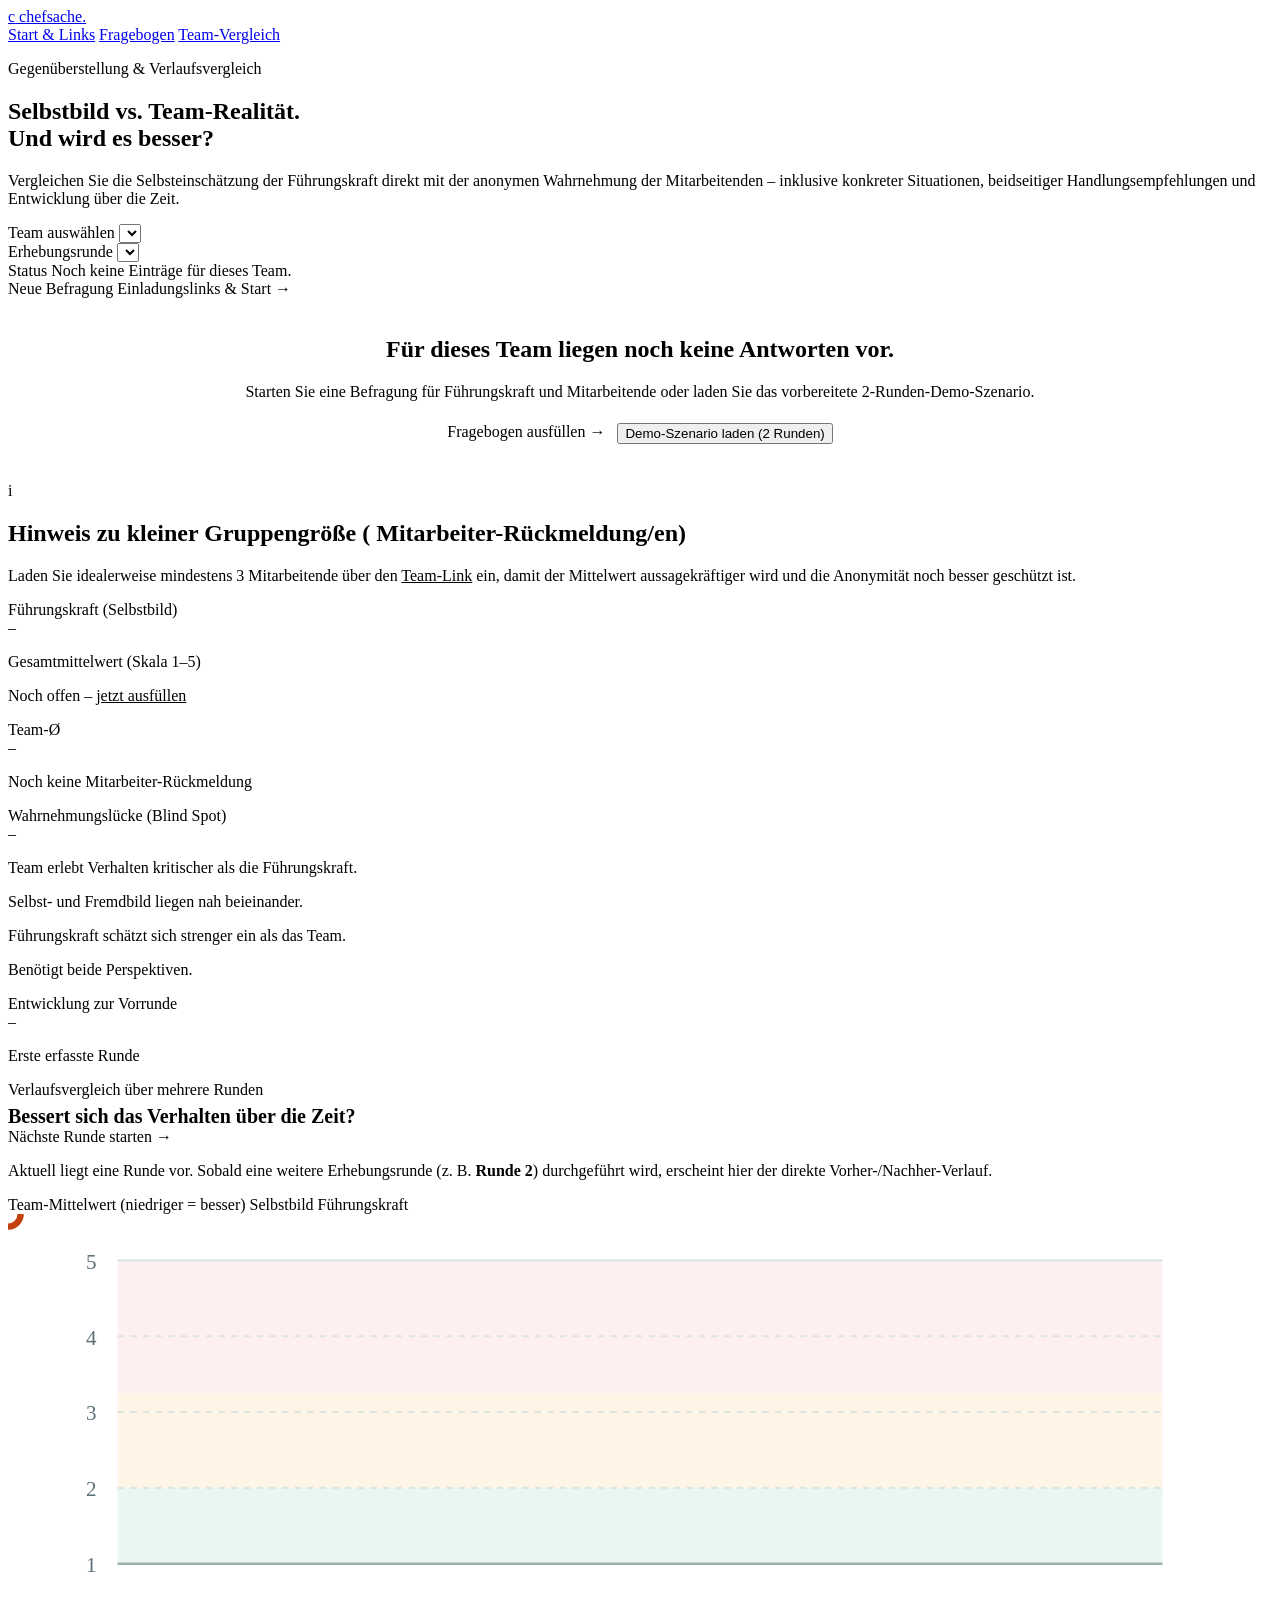
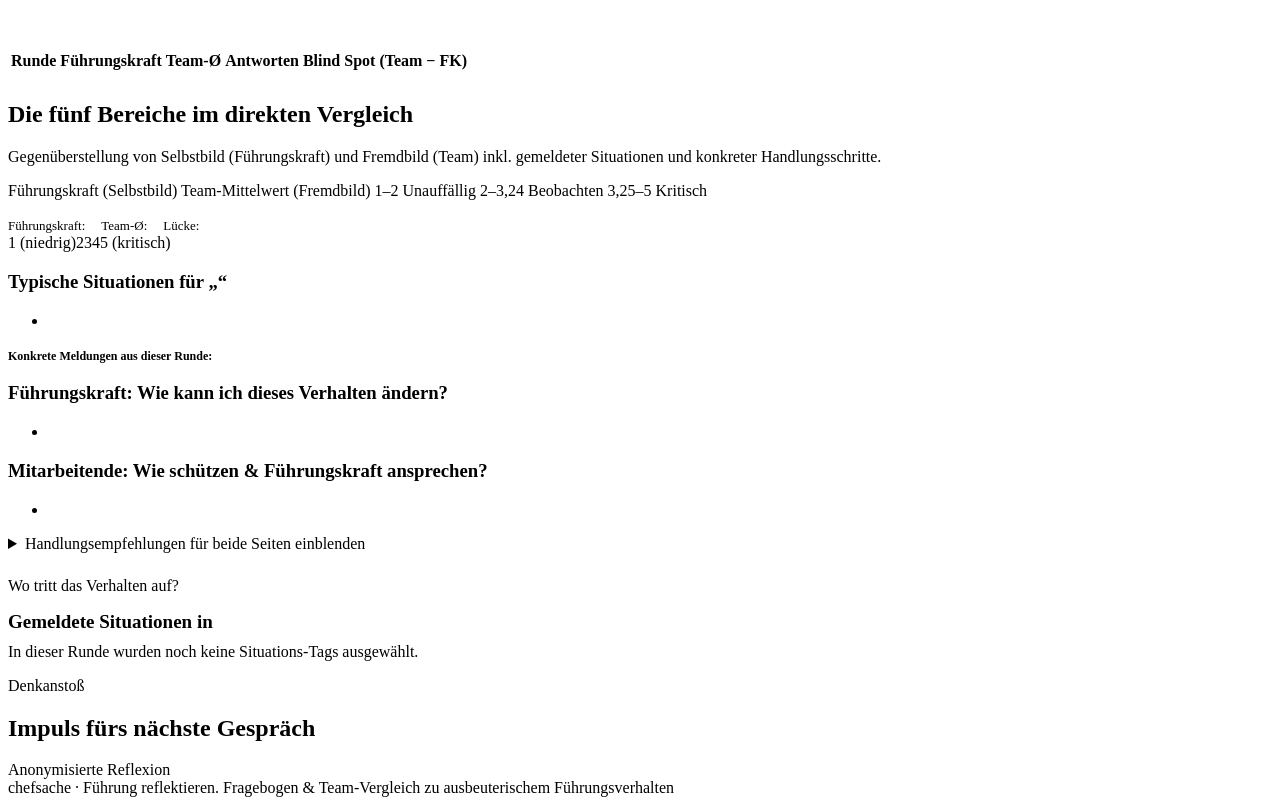
==== src/main/resources/templates/compare.html @ ace64495 "Add German team comparison, H2 persistence, guidance, color scale, and round tracking" ====
<!DOCTYPE html>
<html lang="de" xmlns:th="http://www.thymeleaf.org">
<head>
    <meta charset="UTF-8">
    <meta name="viewport" content="width=device-width, initial-scale=1">
    <title>chefsache – Team-Vergleich &amp; Entwicklung</title>
    <link rel="stylesheet" href="/css/chefsache.css">
</head>
<body>
<header class="site-header">
    <div class="header-inner">
        <a class="brand" href="/" aria-label="chefsache – Startseite">
            <span class="brand-mark" aria-hidden="true">c</span>
            <span>chefsache<span class="brand-dot">.</span></span>
        </a>
        <nav class="site-nav" aria-label="Hauptnavigation">
            <a class="nav-link" href="/">Start &amp; Links</a>
            <a class="nav-link" href="/quiz">Fragebogen</a>
            <a class="nav-link is-active" href="/compare">Team-Vergleich</a>
        </nav>
    </div>
</header>

<main class="page">
    <section class="hero" aria-labelledby="page-title">
        <p class="eyebrow">Gegenüberstellung &amp; Verlaufsvergleich</p>
        <h1 id="page-title">Selbstbild vs. Team-Realität.<br>Und wird es besser?</h1>
        <p class="intro">Vergleichen Sie die Selbsteinschätzung der Führungskraft direkt mit der anonymen Wahrnehmung der Mitarbeitenden – inklusive konkreter Situationen, beidseitiger Handlungsempfehlungen und Entwicklung über die Zeit.</p>
    </section>

    <form action="/compare" method="get" class="context-bar" aria-label="Team und Runde auswählen">
        <div class="field-group">
            <label for="teamSelect">Team auswählen</label>
            <select id="teamSelect" name="team" onchange="this.form.submit()">
                <option th:if="${#lists.isEmpty(teamOverviews)}" th:value="${selectedTeam}" th:text="${selectedTeam}"></option>
                <option th:each="t : ${teamOverviews}"
                        th:value="${t.teamCode}"
                        th:selected="${t.teamCode == selectedTeam}"
                        th:text="|${t.teamCode} (${t.totalSubmissions} Abgaben)|"></option>
            </select>
        </div>
        <div class="field-group" th:if="${report != null}">
            <label for="roundSelect">Erhebungsrunde</label>
            <select id="roundSelect" name="round" onchange="this.form.submit()">
                <option th:each="r : ${report.availableRounds}"
                        th:value="${r}"
                        th:selected="${r == report.selectedRound}"
                        th:text="${r}"></option>
            </select>
        </div>
        <div class="field-group" th:if="${report == null}">
            <span class="field-label">Status</span>
            <span class="field-hint">Noch keine Einträge für dieses Team.</span>
        </div>
        <div class="field-group">
            <span class="field-label">Neue Befragung</span>
            <a class="button" th:href="@{/(team=${selectedTeam})}">Einladungslinks &amp; Start →</a>
        </div>
    </form>

    <section th:if="${report == null}" class="card" style="text-align: center; padding: 38px 24px;">
        <h2 style="margin-top: 0;">Für dieses Team liegen noch keine Antworten vor.</h2>
        <p class="intro" style="margin: 0 auto 22px;">Starten Sie eine Befragung für Führungskraft und Mitarbeitende oder laden Sie das vorbereitete 2-Runden-Demo-Szenario.</p>
        <div style="display: flex; justify-content: center; gap: 12px; flex-wrap: wrap;">
            <a class="button" th:href="@{/quiz(role='EMPLOYEE',team=${selectedTeam},round='Runde 1')}">Fragebogen ausfüllen →</a>
            <form action="/demo/seed" method="post">
                <button type="submit" class="button button-secondary">Demo-Szenario laden (2 Runden)</button>
            </form>
        </div>
    </section>

    <div th:if="${report != null}">
        <!-- Anonymitätshinweis bei kleinem Sample -->
        <aside th:if="${report.employeeCount > 0 and report.employeeCount < 3}" class="guide">
            <span class="guide-icon" aria-hidden="true">i</span>
            <div>
                <h2>Hinweis zu kleiner Gruppengröße (<span th:text="${report.employeeCount}"></span> Mitarbeiter-Rückmeldung/en)</h2>
                <p>Laden Sie idealerweise mindestens 3 Mitarbeitende über den <a th:href="@{/(team=${report.teamCode},round=${report.selectedRound})}" style="text-decoration: underline;">Team-Link</a> ein, damit der Mittelwert aussagekräftiger wird und die Anonymität noch besser geschützt ist.</p>
            </div>
        </aside>

        <!-- 4 KPI-Karten -->
        <section class="grid-4" aria-label="Kennzahlen im Überblick">
            <div class="kpi-card">
                <div class="kpi-label">Führungskraft (Selbstbild)</div>
                <div class="kpi-value" th:if="${report.leaderTotalScore != null}"
                     th:text="${#numbers.formatDecimal(report.leaderTotalScore, 1, 'POINT', 2, 'COMMA')}"></div>
                <div class="kpi-value" th:if="${report.leaderTotalScore == null}">–</div>
                <p class="kpi-sub" th:if="${report.leaderTotalScore != null}">Gesamtmittelwert (Skala 1–5)</p>
                <p class="kpi-sub" th:if="${report.leaderTotalScore == null}">
                    Noch offen – <a th:href="@{/quiz(role='LEADER',team=${report.teamCode},round=${report.selectedRound})}" style="text-decoration: underline;">jetzt ausfüllen</a>
                </p>
            </div>

            <div class="kpi-card">
                <div class="kpi-label" th:text="|Team-Ø (${report.employeeCount} Antworten)|">Team-Ø</div>
                <div class="kpi-value score-text" th:classappend="| ${report.overallSeverity.cssClass}|"
                     th:if="${report.employeeTotalScore != null}"
                     th:text="${#numbers.formatDecimal(report.employeeTotalScore, 1, 'POINT', 2, 'COMMA')}"></div>
                <div class="kpi-value" th:if="${report.employeeTotalScore == null}">–</div>
                <span th:if="${report.employeeTotalScore != null}" class="severity-badge"
                      th:classappend="| ${report.overallSeverity.cssClass}|"
                      th:text="${report.overallSeverity.label}"></span>
                <p class="kpi-sub" th:if="${report.employeeTotalScore == null}">
                    Noch keine Mitarbeiter-Rückmeldung
                </p>
            </div>

            <div class="kpi-card">
                <div class="kpi-label">Wahrnehmungslücke (Blind Spot)</div>
                <div class="kpi-value" th:if="${report.totalBlindSpot != null}"
                     th:text="${(report.totalBlindSpot >= 0 ? '+' : '') + #numbers.formatDecimal(report.totalBlindSpot, 1, 'POINT', 2, 'COMMA')}"></div>
                <div class="kpi-value" th:if="${report.totalBlindSpot == null}">–</div>
                <p class="kpi-sub" th:if="${report.totalBlindSpot != null and report.totalBlindSpot > 0.3}">
                    Team erlebt Verhalten kritischer als die Führungskraft.
                </p>
                <p class="kpi-sub" th:if="${report.totalBlindSpot != null and report.totalBlindSpot <= 0.3 and report.totalBlindSpot >= -0.3}">
                    Selbst- und Fremdbild liegen nah beieinander.
                </p>
                <p class="kpi-sub" th:if="${report.totalBlindSpot != null and report.totalBlindSpot < -0.3}">
                    Führungskraft schätzt sich strenger ein als das Team.
                </p>
                <p class="kpi-sub" th:if="${report.totalBlindSpot == null}">Benötigt beide Perspektiven.</p>
            </div>

            <div class="kpi-card">
                <div class="kpi-label">Entwicklung zur Vorrunde</div>
                <div class="kpi-value" th:if="${report.totalTrendDelta != null}"
                     th:text="${(report.totalTrendDelta >= 0 ? '+' : '') + #numbers.formatDecimal(report.totalTrendDelta, 1, 'POINT', 2, 'COMMA')}"></div>
                <div class="kpi-value" th:if="${report.totalTrendDelta == null}">–</div>
                <span class="trend-badge" th:classappend="| ${report.totalTrend.cssClass}|"
                      th:text="|${report.totalTrend.arrow} ${report.totalTrend.label}|"></span>
                <p class="kpi-sub" th:if="${report.previousRound != null}" th:text="|Vergleich zu ${report.previousRound}|"></p>
                <p class="kpi-sub" th:if="${report.previousRound == null}">Erste erfasste Runde</p>
            </div>
        </section>

        <!-- Zeitlicher Verlauf ("Bessert sich das Verhalten?") -->
        <section class="card" style="margin-bottom: 24px;" aria-labelledby="timeline-title">
            <div class="result-row-head" style="margin-bottom: 10px;">
                <div>
                    <p class="eyebrow" style="margin-bottom: 6px;">Verlaufsvergleich über mehrere Runden</p>
                    <h2 id="timeline-title" style="margin: 0; font-size: 20px;">Bessert sich das Verhalten über die Zeit?</h2>
                </div>
                <a class="button button-secondary"
                   th:href="@{/(team=${report.teamCode},round=|Runde ${report.availableRounds.size() + 1}|)}">
                    Nächste Runde starten →
                </a>
            </div>

            <p class="section-description" th:if="${report.timeline.size() < 2}">
                Aktuell liegt eine Runde vor. Sobald eine weitere Erhebungsrunde (z. B. <strong>Runde 2</strong>) durchgeführt wird, erscheint hier der direkte Vorher-/Nachher-Verlauf.
            </p>

            <div th:if="${report.timeline.size() >= 2}">
                <div class="compare-markers-legend">
                    <span><span class="dot-sample dot-employee"></span> Team-Mittelwert (niedriger = besser)</span>
                    <span><span class="dot-sample dot-leader"></span> Selbstbild Führungskraft</span>
                </div>

                <div class="chart-wrap">
                    <svg class="trend-svg" viewBox="0 0 600 205" role="img" aria-label="Verlaufsdiagramm der Rundenwerte von 1 bis 5">
                        <!-- Ampel-Zonen im Hintergrund -->
                        <rect x="52" y="22" width="496" height="63" fill="#fef0f0"/>
                        <rect x="52" y="85" width="496" height="45" fill="#fef5e7"/>
                        <rect x="52" y="130" width="496" height="36" fill="#eaf6f1"/>

                        <!-- Skalenlinien 5..1 -->
                        <line x1="52" y1="22" x2="548" y2="22" stroke="#dce5e2" stroke-width="1"/>
                        <line x1="52" y1="58" x2="548" y2="58" stroke="#dce5e2" stroke-width="1" stroke-dasharray="3 3"/>
                        <line x1="52" y1="94" x2="548" y2="94" stroke="#dce5e2" stroke-width="1" stroke-dasharray="3 3"/>
                        <line x1="52" y1="130" x2="548" y2="130" stroke="#dce5e2" stroke-width="1" stroke-dasharray="3 3"/>
                        <line x1="52" y1="166" x2="548" y2="166" stroke="#9eb3ad" stroke-width="1.2"/>

                        <text x="42" y="26" font-size="10" fill="#5d7078" text-anchor="end">5</text>
                        <text x="42" y="62" font-size="10" fill="#5d7078" text-anchor="end">4</text>
                        <text x="42" y="98" font-size="10" fill="#5d7078" text-anchor="end">3</text>
                        <text x="42" y="134" font-size="10" fill="#5d7078" text-anchor="end">2</text>
                        <text x="42" y="170" font-size="10" fill="#5d7078" text-anchor="end">1</text>

                        <!-- Verbindungslinien zwischen Runden -->
                        <g th:each="pt, st : ${report.timeline}" th:if="${!st.last}">
                            <line th:if="${pt.leaderYCoord != null and report.timeline[st.index + 1].leaderYCoord != null}"
                                  th:attr="x1=${pt.xCoord},y1=${pt.leaderYCoord},x2=${report.timeline[st.index + 1].xCoord},y2=${report.timeline[st.index + 1].leaderYCoord}"
                                  stroke="#172f3b" stroke-width="2.5"/>
                            <line th:if="${pt.employeeYCoord != null and report.timeline[st.index + 1].employeeYCoord != null}"
                                  th:attr="x1=${pt.xCoord},y1=${pt.employeeYCoord},x2=${report.timeline[st.index + 1].xCoord},y2=${report.timeline[st.index + 1].employeeYCoord}"
                                  stroke="#c2410c" stroke-width="3"/>
                        </g>

                        <!-- Punkte & Beschriftungen -->
                        <g th:each="pt : ${report.timeline}">
                            <circle th:if="${pt.leaderYCoord != null}"
                                    th:attr="cx=${pt.xCoord},cy=${pt.leaderYCoord}" r="5.5" fill="#172f3b" stroke="#fff" stroke-width="1.5"/>
                            <circle th:if="${pt.employeeYCoord != null}"
                                    th:attr="cx=${pt.xCoord},cy=${pt.employeeYCoord}" r="6" fill="#fff" stroke="#c2410c" stroke-width="3"/>
                            <text th:if="${pt.employeeTotal != null}"
                                  th:attr="x=${pt.xCoord},y=${pt.employeeYCoord - 11}"
                                  font-size="11" font-weight="700" fill="#9a3412" text-anchor="middle"
                                  th:text="${#numbers.formatDecimal(pt.employeeTotal, 1, 'POINT', 2, 'COMMA')}"></text>
                            <text th:attr="x=${pt.xCoord}" y="188" font-size="11" font-weight="600" fill="#172f3b" text-anchor="middle"
                                  th:text="${pt.roundName}"></text>
                        </g>
                    </svg>
                </div>

                <table class="data-table">
                    <thead>
                    <tr>
                        <th>Runde</th>
                        <th>Führungskraft</th>
                        <th>Team-Ø</th>
                        <th>Antworten</th>
                        <th>Blind Spot (Team − FK)</th>
                    </tr>
                    </thead>
                    <tbody>
                    <tr th:each="pt : ${report.timeline}">
                        <td><strong th:text="${pt.roundName}"></strong></td>
                        <td th:text="${pt.leaderTotal != null ? #numbers.formatDecimal(pt.leaderTotal, 1, 'POINT', 2, 'COMMA') : '–'}"></td>
                        <td th:text="${pt.employeeTotal != null ? #numbers.formatDecimal(pt.employeeTotal, 1, 'POINT', 2, 'COMMA') : '–'}"></td>
                        <td th:text="${pt.employeeCount}"></td>
                        <td th:text="${pt.blindSpot != null ? ((pt.blindSpot >= 0 ? '+' : '') + #numbers.formatDecimal(pt.blindSpot, 1, 'POINT', 2, 'COMMA')) : '–'}"></td>
                    </tr>
                    </tbody>
                </table>
            </div>
        </section>

        <!-- Detailvergleich je Kategorie -->
        <section class="results-card" style="margin-bottom: 24px;" aria-labelledby="compare-areas-title">
            <h2 id="compare-areas-title">Die fünf Bereiche im direkten Vergleich</h2>
            <p class="section-description">Gegenüberstellung von Selbstbild (Führungskraft) und Fremdbild (Team) inkl. gemeldeter Situationen und konkreter Handlungsschritte.</p>

            <div class="compare-markers-legend">
                <span><span class="dot-sample dot-leader"></span> Führungskraft (Selbstbild)</span>
                <span><span class="dot-sample dot-employee"></span> Team-Mittelwert (Fremdbild)</span>
                <span class="legend-item"><span class="legend-swatch" style="background: var(--sev-low);"></span> 1–2 Unauffällig</span>
                <span class="legend-item"><span class="legend-swatch" style="background: var(--sev-mod);"></span> 2–3,24 Beobachten</span>
                <span class="legend-item"><span class="legend-swatch" style="background: var(--sev-high);"></span> 3,25–5 Kritisch</span>
            </div>

            <div class="result-row" th:each="cat : ${report.categories}">
                <div class="result-row-head">
                    <div>
                        <span class="result-label" th:text="${cat.category.label}"></span>
                        <span class="severity-badge" style="margin-left: 8px;"
                              th:classappend="| ${cat.severity.cssClass}|"
                              th:text="${cat.severity.label}"></span>
                        <span th:if="${cat.trend.name() != 'NO_BASELINE'}" class="trend-badge" style="margin-left: 6px;"
                              th:classappend="| ${cat.trend.cssClass}|"
                              th:text="|${cat.trend.arrow} ${cat.trend.label} (${cat.trendDelta >= 0 ? '+' : ''}${#numbers.formatDecimal(cat.trendDelta, 1, 'POINT', 2, 'COMMA')})|"></span>
                    </div>
                    <div style="display: flex; gap: 16px; flex-wrap: wrap; font-size: 13px;">
                        <span>Führungskraft:
                            <strong th:text="${cat.leaderScore != null ? #numbers.formatDecimal(cat.leaderScore, 1, 'POINT', 2, 'COMMA') : '–'}"></strong>
                        </span>
                        <span>Team-Ø:
                            <strong class="score-text" th:classappend="| ${cat.severity.cssClass}|"
                                    th:text="${cat.employeeScore != null ? #numbers.formatDecimal(cat.employeeScore, 1, 'POINT', 2, 'COMMA') : '–'}"></strong>
                            <small th:if="${cat.employeeMin != null and cat.employeeMax != null and report.employeeCount > 1}"
                                   th:text="| (Spanne ${#numbers.formatDecimal(cat.employeeMin, 1, 'POINT', 1, 'COMMA')}–${#numbers.formatDecimal(cat.employeeMax, 1, 'POINT', 1, 'COMMA')})|"></small>
                        </span>
                        <span th:if="${cat.blindSpotDelta != null}">
                            Lücke:
                            <strong th:text="${(cat.blindSpotDelta >= 0 ? '+' : '') + #numbers.formatDecimal(cat.blindSpotDelta, 1, 'POINT', 2, 'COMMA')}"></strong>
                        </span>
                    </div>
                </div>

                <div class="spectrum-track" aria-hidden="true">
                    <span th:if="${cat.leaderScore != null and cat.employeeScore != null}"
                          class="gap-span"
                          th:style="|left: ${cat.gapStartPercent()}%; width: ${cat.gapWidthPercent()}%;|"></span>
                    <span th:if="${cat.leaderScore != null}"
                          class="result-dot marker-leader"
                          th:style="|--score-position: ${cat.leaderPositionPercent()}%;|"
                          title="Führungskraft"></span>
                    <span th:if="${cat.employeeScore != null}"
                          class="result-dot marker-employee"
                          th:style="|--score-position: ${cat.employeePositionPercent()}%;|"
                          title="Team-Mittelwert"></span>
                </div>
                <div class="scale-ticks" aria-hidden="true">
                    <span>1 (niedrig)</span><span>2</span><span>3</span><span>4</span><span>5 (kritisch)</span>
                </div>

                <div class="category-detail-grid">
                    <div class="situation-box">
                        <h3>Typische Situationen für „<span th:text="${cat.category.label}"></span>“</h3>
                        <p style="margin: 0 0 8px; color: var(--muted);" th:text="${cat.guidance.overview}"></p>
                        <ul>
                            <li th:each="sit : ${cat.guidance.typicalSituations}" th:text="${sit}"></li>
                        </ul>

                        <div th:if="${!#lists.isEmpty(cat.categoryNotes)}" style="margin-top: 12px;">
                            <strong style="font-size: 12px;">Konkrete Meldungen aus dieser Runde:</strong>
                            <div class="note-list">
                                <div class="note-item" th:each="note : ${cat.categoryNotes}">
                                    <div class="note-meta">
                                        <span class="pill pill-role" th:text="${note.role.shortLabel}"></span>
                                        <span th:each="tag : ${note.tags}" class="pill" th:text="${tag}"></span>
                                    </div>
                                    <div th:text="${note.text}"></div>
                                </div>
                            </div>
                        </div>
                    </div>

                    <div th:if="${cat.severity.actionRecommended}" class="guidance-columns">
                        <div class="guidance-box guidance-leader">
                            <h3>Führungskraft: Wie kann ich dieses Verhalten ändern?</h3>
                            <ul>
                                <li th:each="tip : ${cat.guidance.leaderChangeActions}" th:text="${tip}"></li>
                            </ul>
                        </div>
                        <div class="guidance-box guidance-employee">
                            <h3>Mitarbeitende: Wie schützen &amp; Führungskraft ansprechen?</h3>
                            <ul>
                                <li th:each="tip : ${cat.guidance.employeeDefenseActions}" th:text="${tip}"></li>
                            </ul>
                            <p style="margin: 10px 0 0;" th:text="${cat.guidance.employeeAddressGuide}"></p>
                            <p class="script-quote" th:text="${cat.guidance.employeeConversationExample}"></p>
                        </div>
                    </div>

                    <details th:if="${!cat.severity.actionRecommended}" class="details-toggle">
                        <summary>Handlungsempfehlungen für beide Seiten einblenden</summary>
                        <div class="guidance-columns" style="margin-top: 10px;">
                            <div class="guidance-box guidance-leader">
                                <h3>Führungskraft: Verhalten stärken</h3>
                                <ul>
                                    <li th:each="tip : ${cat.guidance.leaderChangeActions}" th:text="${tip}"></li>
                                </ul>
                            </div>
                            <div class="guidance-box guidance-employee">
                                <h3>Mitarbeitende: Schutz &amp; Ansprache</h3>
                                <ul>
                                    <li th:each="tip : ${cat.guidance.employeeDefenseActions}" th:text="${tip}"></li>
                                </ul>
                                <p style="margin: 10px 0 0;" th:text="${cat.guidance.employeeAddressGuide}"></p>
                                <p class="script-quote" th:text="${cat.guidance.employeeConversationExample}"></p>
                            </div>
                        </div>
                    </details>
                </div>
            </div>
        </section>

        <!-- Häufigste Situationen + Denkanstoß -->
        <div class="grid-2">
            <section class="card" aria-labelledby="tags-title">
                <p class="eyebrow">Wo tritt das Verhalten auf?</p>
                <h2 id="tags-title" style="margin: 0 0 10px; font-size: 19px;">Gemeldete Situationen in <span th:text="${report.selectedRound}"></span></h2>
                <div th:if="${#lists.isEmpty(report.situationTagCounts)}" class="field-hint">
                    In dieser Runde wurden noch keine Situations-Tags ausgewählt.
                </div>
                <div th:if="${!#lists.isEmpty(report.situationTagCounts)}" class="tag-grid">
                    <span class="pill" th:each="tc : ${report.situationTagCounts}"
                          th:text="|${tc.tag} (${tc.count}×)|"></span>
                </div>
                <div th:if="${!#lists.isEmpty(report.generalSituationNotes)}" class="note-list" style="margin-top: 14px;">
                    <div class="note-item" th:each="note : ${report.generalSituationNotes}">
                        <div class="note-meta">
                            <span class="pill pill-role" th:text="${note.role.shortLabel}"></span>
                            <span th:each="tag : ${note.tags}" class="pill" th:text="${tag}"></span>
                        </div>
                        <div th:text="${note.text}"></div>
                    </div>
                </div>
            </section>

            <section class="reflection-card" aria-labelledby="team-prompt-title">
                <p class="eyebrow" th:text="${report.thinkingPromptHeadline}">Denkanstoß</p>
                <h2 id="team-prompt-title">Impuls fürs nächste Gespräch</h2>
                <p th:text="${report.thinkingPromptText}"></p>
                <div th:if="${!#lists.isEmpty(report.reflectionNotes)}" class="note-list">
                    <div class="note-item" style="color: var(--ink);" th:each="ref : ${report.reflectionNotes}">
                        <div class="note-meta">
                            <span class="pill pill-role" th:text="${ref.role.shortLabel}"></span>
                            <span>Anonymisierte Reflexion</span>
                        </div>
                        <div th:text="${ref.text}"></div>
                    </div>
                </div>
            </section>
        </div>
    </div>
</main>

<footer class="site-footer">
    <div class="footer-inner">
        <span>chefsache · Führung reflektieren.</span>
        <span>Fragebogen &amp; Team-Vergleich zu ausbeuterischem Führungsverhalten</span>
    </div>
</footer>
</body>
</html>
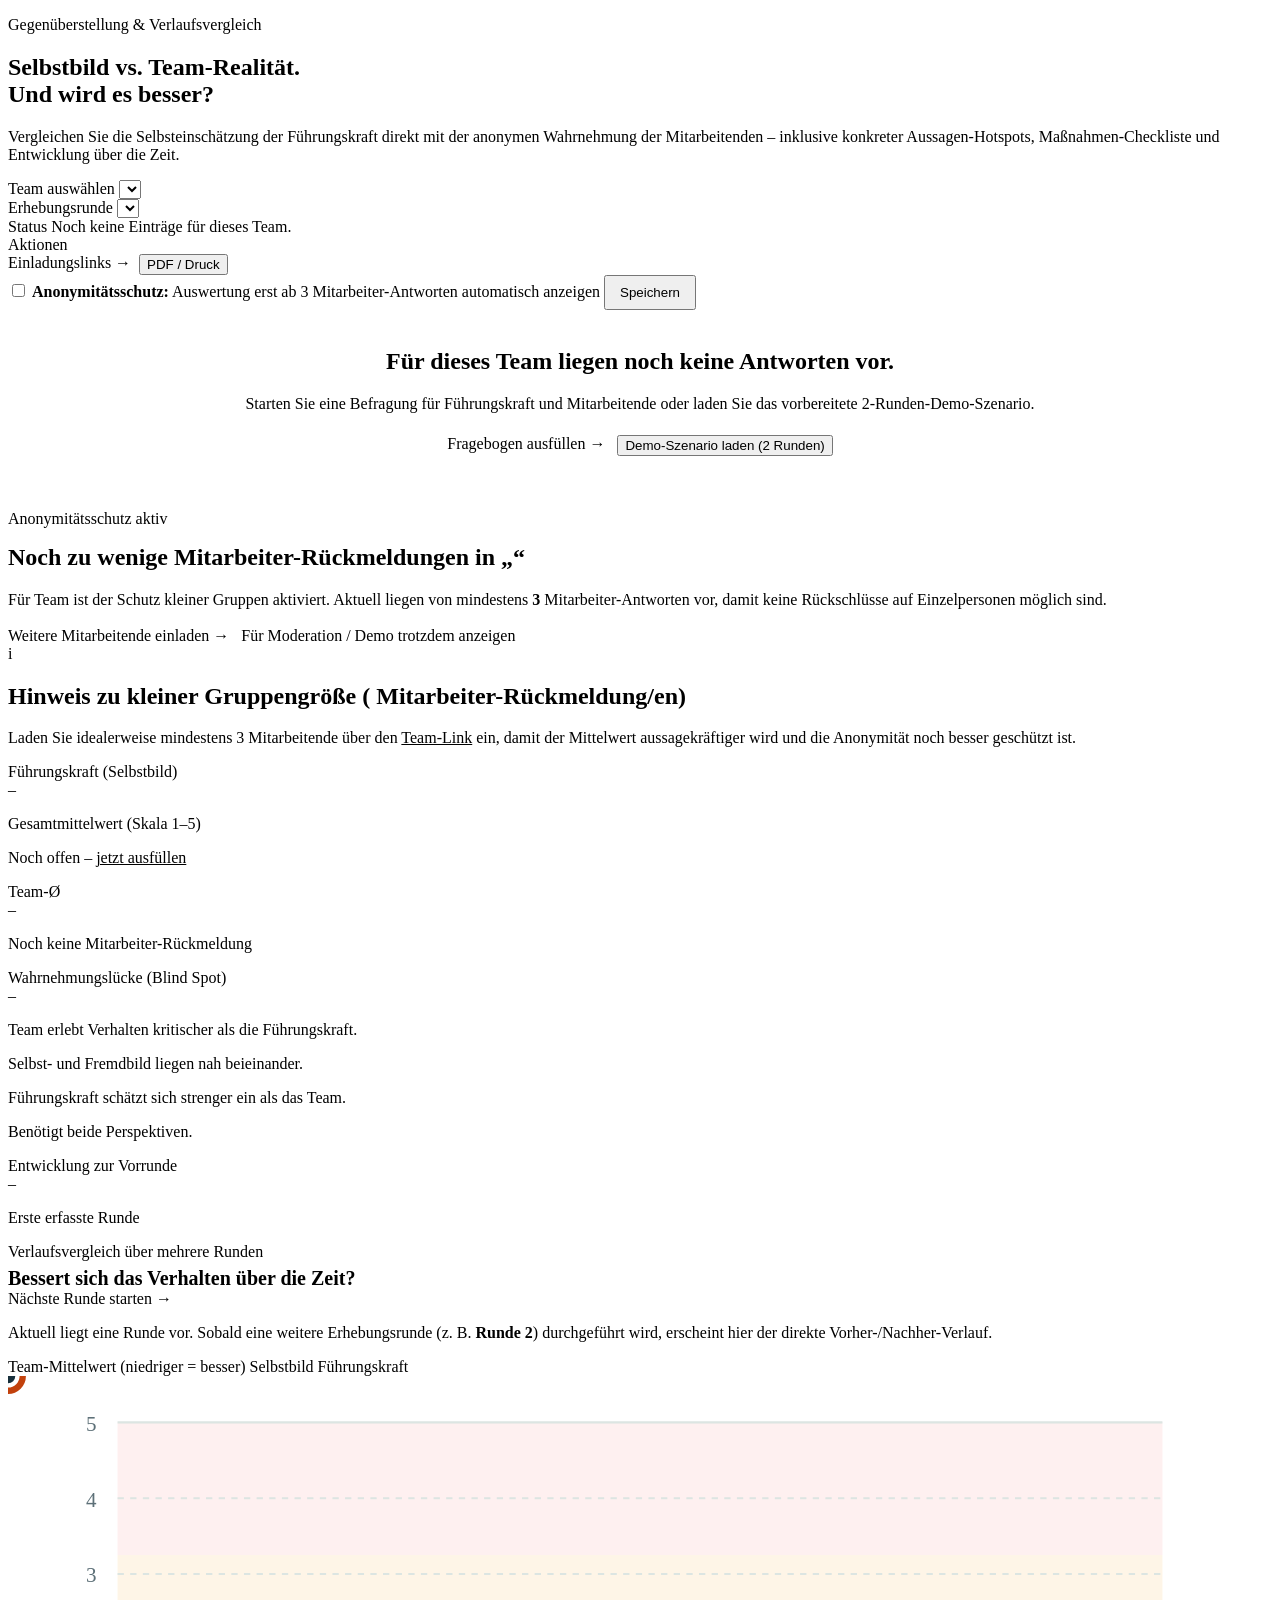
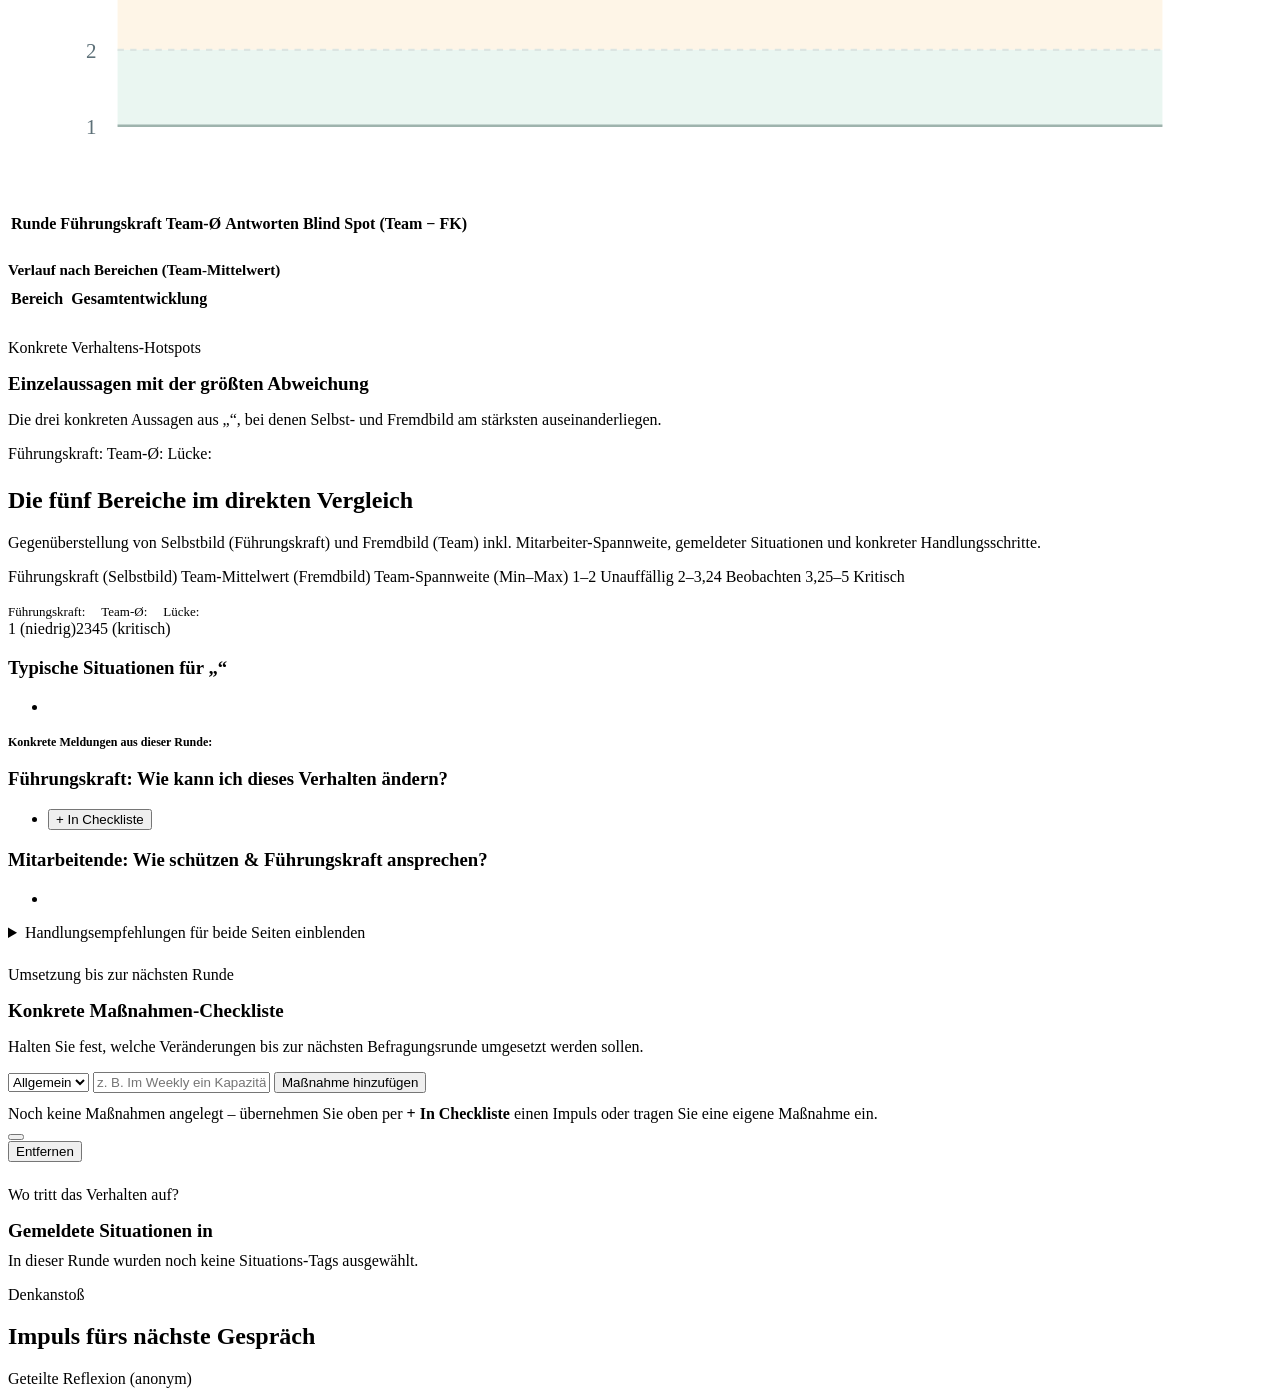
==== commit ddcff8e1: "Add QR codes, anonymity threshold, hotspots, action checklist, and Apple-style UI polish" ====
--- a/src/main/resources/templates/compare.html
+++ b/src/main/resources/templates/compare.html
@@ -7,25 +7,13 @@
     <link rel="stylesheet" href="/css/chefsache.css">
 </head>
 <body>
-<header class="site-header">
-    <div class="header-inner">
-        <a class="brand" href="/" aria-label="chefsache – Startseite">
-            <span class="brand-mark" aria-hidden="true">c</span>
-            <span>chefsache<span class="brand-dot">.</span></span>
-        </a>
-        <nav class="site-nav" aria-label="Hauptnavigation">
-            <a class="nav-link" href="/">Start &amp; Links</a>
-            <a class="nav-link" href="/quiz">Fragebogen</a>
-            <a class="nav-link is-active" href="/compare">Team-Vergleich</a>
-        </nav>
-    </div>
-</header>
+<div th:replace="~{fragments/layout :: siteHeader('compare', ${selectedTeam}, ${report != null ? report.selectedRound : null})}"></div>
 
 <main class="page">
     <section class="hero" aria-labelledby="page-title">
         <p class="eyebrow">Gegenüberstellung &amp; Verlaufsvergleich</p>
         <h1 id="page-title">Selbstbild vs. Team-Realität.<br>Und wird es besser?</h1>
-        <p class="intro">Vergleichen Sie die Selbsteinschätzung der Führungskraft direkt mit der anonymen Wahrnehmung der Mitarbeitenden – inklusive konkreter Situationen, beidseitiger Handlungsempfehlungen und Entwicklung über die Zeit.</p>
+        <p class="intro">Vergleichen Sie die Selbsteinschätzung der Führungskraft direkt mit der anonymen Wahrnehmung der Mitarbeitenden – inklusive konkreter Aussagen-Hotspots, Maßnahmen-Checkliste und Entwicklung über die Zeit.</p>
     </section>
 
     <form action="/compare" method="get" class="context-bar" aria-label="Team und Runde auswählen">
@@ -53,9 +41,24 @@
             <span class="field-hint">Noch keine Einträge für dieses Team.</span>
         </div>
         <div class="field-group">
-            <span class="field-label">Neue Befragung</span>
-            <a class="button" th:href="@{/(team=${selectedTeam})}">Einladungslinks &amp; Start →</a>
-        </div>
+            <span class="field-label">Aktionen</span>
+            <div style="display: flex; gap: 8px; flex-wrap: wrap;">
+                <a class="button" th:href="@{/(team=${selectedTeam})}">Einladungslinks →</a>
+                <button th:if="${report != null and !report.anonymityLocked}" type="button" class="button button-secondary" onclick="window.print()">PDF / Druck</button>
+            </div>
+        </div>
+    </form>
+
+    <form th:if="${report != null}" action="/teams/settings" method="post" class="settings-bar">
+        <input type="hidden" name="team" th:value="${report.teamCode}">
+        <input type="hidden" name="round" th:value="${report.selectedRound}">
+        <input type="hidden" name="returnTo" value="compare">
+        <input th:if="${revealOverride}" type="hidden" name="reveal" value="true">
+        <label class="settings-toggle">
+            <input type="checkbox" name="anonymityProtected" value="true" th:checked="${report.anonymityProtected}">
+            <span><strong>Anonymitätsschutz:</strong> Auswertung erst ab 3 Mitarbeiter-Antworten automatisch anzeigen</span>
+        </label>
+        <button type="submit" class="button button-secondary" style="padding: 8px 14px;">Speichern</button>
     </form>
 
     <section th:if="${report == null}" class="card" style="text-align: center; padding: 38px 24px;">
@@ -69,7 +72,21 @@
         </div>
     </section>
 
-    <div th:if="${report != null}">
+    <section th:if="${report != null and report.anonymityLocked}" class="card anonymity-gate-card" aria-labelledby="gate-title">
+        <p class="eyebrow">Anonymitätsschutz aktiv</p>
+        <h2 id="gate-title" style="margin-top: 0;">Noch zu wenige Mitarbeiter-Rückmeldungen in „<span th:text="${report.selectedRound}"></span>“</h2>
+        <p class="intro" style="margin-bottom: 18px;">
+            Für Team <strong th:text="${report.teamCode}"></strong> ist der Schutz kleiner Gruppen aktiviert. Aktuell liegen
+            <strong th:text="${report.employeeCount}"></strong> von mindestens <strong>3</strong> Mitarbeiter-Antworten vor,
+            damit keine Rückschlüsse auf Einzelpersonen möglich sind.
+        </p>
+        <div style="display: flex; gap: 12px; flex-wrap: wrap; align-items: center;">
+            <a class="button" th:href="@{/(team=${report.teamCode},round=${report.selectedRound})}">Weitere Mitarbeitende einladen →</a>
+            <a class="button button-secondary" th:href="@{/compare(team=${report.teamCode},round=${report.selectedRound},reveal='true')}">Für Moderation / Demo trotzdem anzeigen</a>
+        </div>
+    </section>
+
+    <div th:if="${report != null and !report.anonymityLocked}">
         <!-- Anonymitätshinweis bei kleinem Sample -->
         <aside th:if="${report.employeeCount > 0 and report.employeeCount < 3}" class="guide">
             <span class="guide-icon" aria-hidden="true">i</span>
@@ -93,7 +110,7 @@
             </div>
 
             <div class="kpi-card">
-                <div class="kpi-label" th:text="|Team-Ø (${report.employeeCount} Antworten)|">Team-Ø</div>
+                <div class="kpi-label" th:text="|Team-Ø (${report.employeeCount} ${report.employeeCount == 1 ? 'Antwort' : 'Antworten'})|">Team-Ø</div>
                 <div class="kpi-value score-text" th:classappend="| ${report.overallSeverity.cssClass}|"
                      th:if="${report.employeeTotalScore != null}"
                      th:text="${#numbers.formatDecimal(report.employeeTotalScore, 1, 'POINT', 2, 'COMMA')}"></div>
@@ -160,12 +177,10 @@
 
                 <div class="chart-wrap">
                     <svg class="trend-svg" viewBox="0 0 600 205" role="img" aria-label="Verlaufsdiagramm der Rundenwerte von 1 bis 5">
-                        <!-- Ampel-Zonen im Hintergrund -->
                         <rect x="52" y="22" width="496" height="63" fill="#fef0f0"/>
                         <rect x="52" y="85" width="496" height="45" fill="#fef5e7"/>
                         <rect x="52" y="130" width="496" height="36" fill="#eaf6f1"/>
 
-                        <!-- Skalenlinien 5..1 -->
                         <line x1="52" y1="22" x2="548" y2="22" stroke="#dce5e2" stroke-width="1"/>
                         <line x1="52" y1="58" x2="548" y2="58" stroke="#dce5e2" stroke-width="1" stroke-dasharray="3 3"/>
                         <line x1="52" y1="94" x2="548" y2="94" stroke="#dce5e2" stroke-width="1" stroke-dasharray="3 3"/>
@@ -178,7 +193,6 @@
                         <text x="42" y="134" font-size="10" fill="#5d7078" text-anchor="end">2</text>
                         <text x="42" y="170" font-size="10" fill="#5d7078" text-anchor="end">1</text>
 
-                        <!-- Verbindungslinien zwischen Runden -->
                         <g th:each="pt, st : ${report.timeline}" th:if="${!st.last}">
                             <line th:if="${pt.leaderYCoord != null and report.timeline[st.index + 1].leaderYCoord != null}"
                                   th:attr="x1=${pt.xCoord},y1=${pt.leaderYCoord},x2=${report.timeline[st.index + 1].xCoord},y2=${report.timeline[st.index + 1].leaderYCoord}"
@@ -188,14 +202,13 @@
                                   stroke="#c2410c" stroke-width="3"/>
                         </g>
 
-                        <!-- Punkte & Beschriftungen -->
                         <g th:each="pt : ${report.timeline}">
+                            <circle th:if="${pt.employeeYCoord != null}"
+                                    th:attr="cx=${pt.xCoord},cy=${pt.employeeYCoord}" r="7" fill="#fff" stroke="#c2410c" stroke-width="3"/>
                             <circle th:if="${pt.leaderYCoord != null}"
-                                    th:attr="cx=${pt.xCoord},cy=${pt.leaderYCoord}" r="5.5" fill="#172f3b" stroke="#fff" stroke-width="1.5"/>
-                            <circle th:if="${pt.employeeYCoord != null}"
-                                    th:attr="cx=${pt.xCoord},cy=${pt.employeeYCoord}" r="6" fill="#fff" stroke="#c2410c" stroke-width="3"/>
+                                    th:attr="cx=${pt.xCoord},cy=${pt.leaderYCoord}" r="4.2" fill="#172f3b" stroke="#fff" stroke-width="1.5"/>
                             <text th:if="${pt.employeeTotal != null}"
-                                  th:attr="x=${pt.xCoord},y=${pt.employeeYCoord - 11}"
+                                  th:attr="x=${pt.xCoord},y=${pt.employeeYCoord <= 36 ? pt.employeeYCoord + 20 : pt.employeeYCoord - 13}"
                                   font-size="11" font-weight="700" fill="#9a3412" text-anchor="middle"
                                   th:text="${#numbers.formatDecimal(pt.employeeTotal, 1, 'POINT', 2, 'COMMA')}"></text>
                             <text th:attr="x=${pt.xCoord}" y="188" font-size="11" font-weight="600" fill="#172f3b" text-anchor="middle"
@@ -204,6 +217,7 @@
                     </svg>
                 </div>
 
+                <div class="chart-wrap">
                 <table class="data-table">
                     <thead>
                     <tr>
@@ -224,17 +238,64 @@
                     </tr>
                     </tbody>
                 </table>
+                </div>
+
+                <h3 style="margin: 22px 0 8px; font-size: 15px;">Verlauf nach Bereichen (Team-Mittelwert)</h3>
+                <div class="chart-wrap">
+                <table class="data-table">
+                    <thead>
+                    <tr>
+                        <th>Bereich</th>
+                        <th th:each="roundName : ${report.availableRounds}" th:text="${roundName}"></th>
+                        <th>Gesamtentwicklung</th>
+                    </tr>
+                    </thead>
+                    <tbody>
+                    <tr th:each="row : ${report.categoryTimeline}">
+                        <td><strong th:text="${row.category.label}"></strong></td>
+                        <td th:each="score : ${row.roundEmployeeScores}"
+                            th:text="${score != null ? #numbers.formatDecimal(score, 1, 'POINT', 2, 'COMMA') : '–'}"></td>
+                        <td>
+                            <span class="trend-badge" th:classappend="| ${row.trend.cssClass}|"
+                                  th:text="${row.overallDelta != null} ? |${row.trend.arrow} ${row.trend.label} (${row.overallDelta >= 0 ? '+' : ''}${#numbers.formatDecimal(row.overallDelta, 1, 'POINT', 2, 'COMMA')})| : '· Keine Vorrunde'"></span>
+                        </td>
+                    </tr>
+                    </tbody>
+                </table>
+                </div>
+            </div>
+        </section>
+
+        <!-- Einzelfragen-Hotspots -->
+        <section th:if="${!#lists.isEmpty(report.questionHotspots)}" class="card" style="margin-bottom: 24px;" aria-labelledby="hotspots-title">
+            <p class="eyebrow">Konkrete Verhaltens-Hotspots</p>
+            <h2 id="hotspots-title" style="margin: 0 0 4px; font-size: 19px;">Einzelaussagen mit der größten Abweichung</h2>
+            <p class="section-description">Die drei konkreten Aussagen aus „<span th:text="${report.selectedRound}"></span>“, bei denen Selbst- und Fremdbild am stärksten auseinanderliegen.</p>
+            <div class="hotspot-list">
+                <div class="hotspot-item" th:each="spot : ${report.questionHotspots}">
+                    <div class="hotspot-head">
+                        <span class="pill" th:text="${spot.question.category.label}"></span>
+                        <span class="severity-badge" th:classappend="| ${spot.severity.cssClass}|" th:text="${spot.severity.label}"></span>
+                    </div>
+                    <p class="hotspot-text" th:text="${spot.question.thesis}"></p>
+                    <div class="hotspot-metrics">
+                        <span>Führungskraft: <strong th:text="${spot.leaderAnswer != null ? #numbers.formatDecimal(spot.leaderAnswer, 1, 'POINT', 1, 'COMMA') : '–'}"></strong></span>
+                        <span>Team-Ø: <strong class="score-text" th:classappend="| ${spot.severity.cssClass}|" th:text="${spot.employeeMean != null ? #numbers.formatDecimal(spot.employeeMean, 1, 'POINT', 2, 'COMMA') : '–'}"></strong></span>
+                        <span th:if="${spot.blindSpotDelta != null}">Lücke: <strong th:text="${(spot.blindSpotDelta >= 0 ? '+' : '') + #numbers.formatDecimal(spot.blindSpotDelta, 1, 'POINT', 2, 'COMMA')}"></strong></span>
+                    </div>
+                </div>
             </div>
         </section>
 
         <!-- Detailvergleich je Kategorie -->
         <section class="results-card" style="margin-bottom: 24px;" aria-labelledby="compare-areas-title">
             <h2 id="compare-areas-title">Die fünf Bereiche im direkten Vergleich</h2>
-            <p class="section-description">Gegenüberstellung von Selbstbild (Führungskraft) und Fremdbild (Team) inkl. gemeldeter Situationen und konkreter Handlungsschritte.</p>
+            <p class="section-description">Gegenüberstellung von Selbstbild (Führungskraft) und Fremdbild (Team) inkl. Mitarbeiter-Spannweite, gemeldeter Situationen und konkreter Handlungsschritte.</p>
 
             <div class="compare-markers-legend">
                 <span><span class="dot-sample dot-leader"></span> Führungskraft (Selbstbild)</span>
                 <span><span class="dot-sample dot-employee"></span> Team-Mittelwert (Fremdbild)</span>
+                <span class="legend-item"><span class="legend-swatch" style="background: rgba(194, 65, 12, 0.28);"></span> Team-Spannweite (Min–Max)</span>
                 <span class="legend-item"><span class="legend-swatch" style="background: var(--sev-low);"></span> 1–2 Unauffällig</span>
                 <span class="legend-item"><span class="legend-swatch" style="background: var(--sev-mod);"></span> 2–3,24 Beobachten</span>
                 <span class="legend-item"><span class="legend-swatch" style="background: var(--sev-high);"></span> 3,25–5 Kritisch</span>
@@ -269,6 +330,9 @@
                 </div>
 
                 <div class="spectrum-track" aria-hidden="true">
+                    <span th:if="${cat.employeeMin != null and cat.employeeMax != null and report.employeeCount > 1}"
+                          class="employee-range-span"
+                          th:style="|left: ${cat.employeeRangeStartPercent()}%; width: ${cat.employeeRangeWidthPercent()}%;|"></span>
                     <span th:if="${cat.leaderScore != null and cat.employeeScore != null}"
                           class="gap-span"
                           th:style="|left: ${cat.gapStartPercent()}%; width: ${cat.gapWidthPercent()}%;|"></span>
@@ -311,7 +375,19 @@
                         <div class="guidance-box guidance-leader">
                             <h3>Führungskraft: Wie kann ich dieses Verhalten ändern?</h3>
                             <ul>
-                                <li th:each="tip : ${cat.guidance.leaderChangeActions}" th:text="${tip}"></li>
+                                <li th:each="tip : ${cat.guidance.leaderChangeActions}">
+                                    <div class="guidance-action-row">
+                                        <span th:text="${tip}"></span>
+                                        <form action="/compare/actions" method="post" class="inline-action-form">
+                                            <input type="hidden" name="team" th:value="${report.teamCode}">
+                                            <input type="hidden" name="round" th:value="${report.selectedRound}">
+                                            <input th:if="${revealOverride}" type="hidden" name="reveal" value="true">
+                                            <input type="hidden" name="category" th:value="${cat.category.name()}">
+                                            <input type="hidden" name="description" th:value="${tip}">
+                                            <button type="submit" class="adopt-btn">+ In Checkliste</button>
+                                        </form>
+                                    </div>
+                                </li>
                             </ul>
                         </div>
                         <div class="guidance-box guidance-employee">
@@ -330,7 +406,19 @@
                             <div class="guidance-box guidance-leader">
                                 <h3>Führungskraft: Verhalten stärken</h3>
                                 <ul>
-                                    <li th:each="tip : ${cat.guidance.leaderChangeActions}" th:text="${tip}"></li>
+                                    <li th:each="tip : ${cat.guidance.leaderChangeActions}">
+                                        <div class="guidance-action-row">
+                                            <span th:text="${tip}"></span>
+                                            <form action="/compare/actions" method="post" class="inline-action-form">
+                                                <input type="hidden" name="team" th:value="${report.teamCode}">
+                                                <input type="hidden" name="round" th:value="${report.selectedRound}">
+                                                <input th:if="${revealOverride}" type="hidden" name="reveal" value="true">
+                                                <input type="hidden" name="category" th:value="${cat.category.name()}">
+                                                <input type="hidden" name="description" th:value="${tip}">
+                                                <button type="submit" class="adopt-btn">+ In Checkliste</button>
+                                            </form>
+                                        </div>
+                                    </li>
                                 </ul>
                             </div>
                             <div class="guidance-box guidance-employee">
@@ -347,6 +435,53 @@
             </div>
         </section>
 
+        <!-- Maßnahmen-Checkliste -->
+        <section class="card" style="margin-bottom: 24px;" aria-labelledby="actions-title">
+            <p class="eyebrow">Umsetzung bis zur nächsten Runde</p>
+            <h2 id="actions-title" style="margin: 0 0 4px; font-size: 19px;">Konkrete Maßnahmen-Checkliste</h2>
+            <p class="section-description">Halten Sie fest, welche Veränderungen bis zur nächsten Befragungsrunde umgesetzt werden sollen.</p>
+
+            <form action="/compare/actions" method="post" class="action-add-form">
+                <input type="hidden" name="team" th:value="${report.teamCode}">
+                <input type="hidden" name="round" th:value="${report.selectedRound}">
+                <input th:if="${revealOverride}" type="hidden" name="reveal" value="true">
+                <select name="category" aria-label="Bereich">
+                    <option value="">Allgemein</option>
+                    <option th:each="cat : ${categories}" th:value="${cat.name()}" th:text="${cat.label}"></option>
+                </select>
+                <input type="text" name="description" required maxlength="500"
+                       placeholder="z. B. Im Weekly ein Kapazitätsboard pflegen und Überlast offen priorisieren">
+                <button type="submit" class="button">Maßnahme hinzufügen</button>
+            </form>
+
+            <div th:if="${#lists.isEmpty(report.actionItems)}" class="field-hint" style="margin-top: 12px;">
+                Noch keine Maßnahmen angelegt – übernehmen Sie oben per <strong>+ In Checkliste</strong> einen Impuls oder tragen Sie eine eigene Maßnahme ein.
+            </div>
+
+            <div th:if="${!#lists.isEmpty(report.actionItems)}" class="action-checklist">
+                <div class="action-item" th:each="item : ${report.actionItems}" th:classappend="${item.completed} ? ' is-done' : ''">
+                    <form th:action="@{/compare/actions/{id}/toggle(id=${item.id})}" method="post">
+                        <input type="hidden" name="round" th:value="${report.selectedRound}">
+                        <input th:if="${revealOverride}" type="hidden" name="reveal" value="true">
+                        <button type="submit" class="action-check-btn" th:attr="aria-label=${item.completed} ? 'Als offen markieren' : 'Als erledigt markieren'"
+                                th:text="${item.completed} ? '✓' : ''"></button>
+                    </form>
+                    <div class="action-body">
+                        <div class="action-text" th:text="${item.description}"></div>
+                        <div class="action-meta">
+                            <span class="pill" th:text="${item.roundName}"></span>
+                            <span th:if="${item.category != null}" class="pill" th:text="${item.category.label}"></span>
+                        </div>
+                    </div>
+                    <form th:action="@{/compare/actions/{id}/delete(id=${item.id})}" method="post">
+                        <input type="hidden" name="round" th:value="${report.selectedRound}">
+                        <input th:if="${revealOverride}" type="hidden" name="reveal" value="true">
+                        <button type="submit" class="copy-btn" aria-label="Maßnahme löschen">Entfernen</button>
+                    </form>
+                </div>
+            </div>
+        </section>
+
         <!-- Häufigste Situationen + Denkanstoß -->
         <div class="grid-2">
             <section class="card" aria-labelledby="tags-title">
@@ -378,7 +513,7 @@
                     <div class="note-item" style="color: var(--ink);" th:each="ref : ${report.reflectionNotes}">
                         <div class="note-meta">
                             <span class="pill pill-role" th:text="${ref.role.shortLabel}"></span>
-                            <span>Anonymisierte Reflexion</span>
+                            <span>Geteilte Reflexion (anonym)</span>
                         </div>
                         <div th:text="${ref.text}"></div>
                     </div>
@@ -388,11 +523,6 @@
     </div>
 </main>
 
-<footer class="site-footer">
-    <div class="footer-inner">
-        <span>chefsache · Führung reflektieren.</span>
-        <span>Fragebogen &amp; Team-Vergleich zu ausbeuterischem Führungsverhalten</span>
-    </div>
-</footer>
+<div th:replace="~{fragments/layout :: siteFooter}"></div>
 </body>
 </html>
